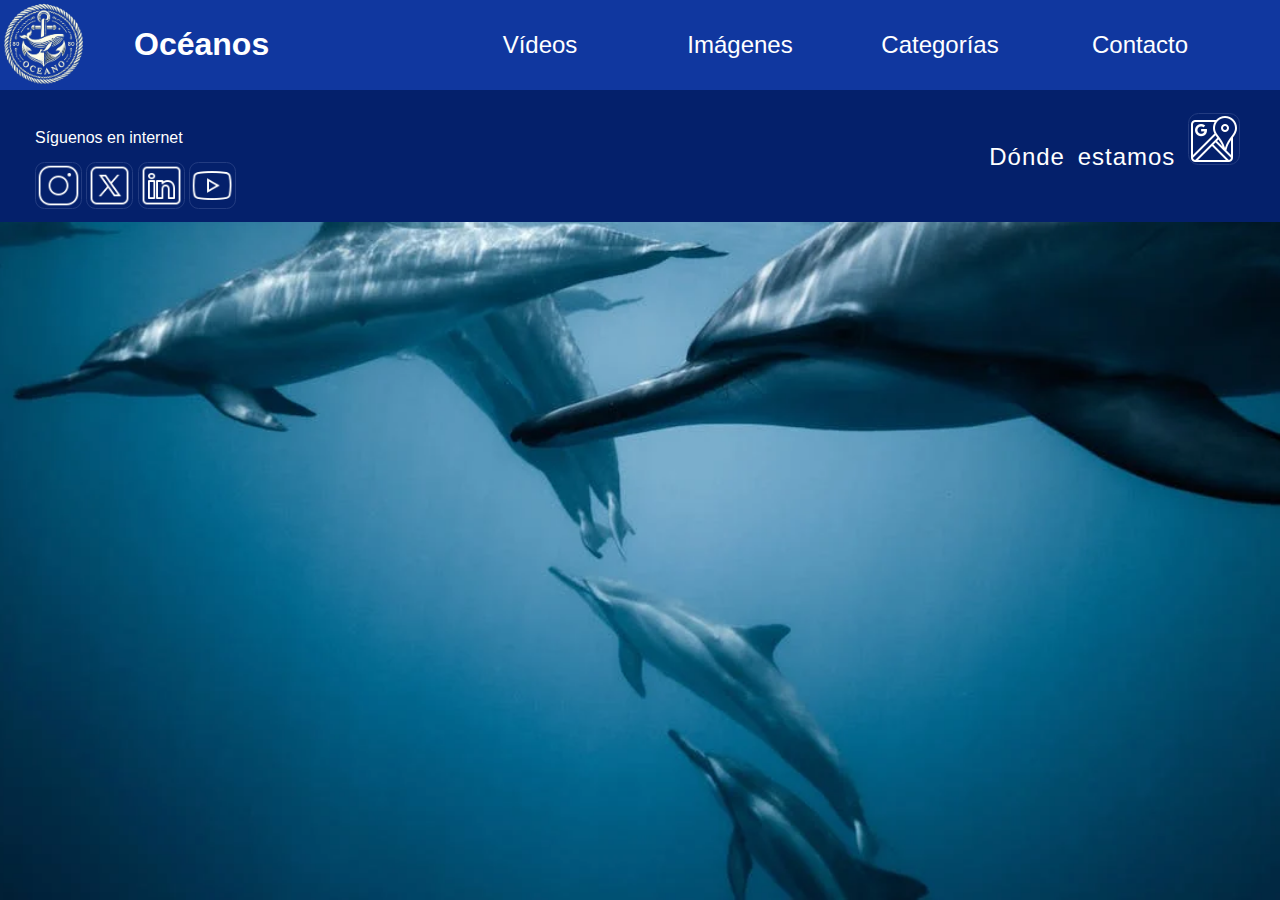
==== como-cuidarlo.html @ 7b09cd6e "Creadas páginas y modificados los enlaces" ====
<!DOCTYPE html>
<html lang="es">

<head>
    <meta charset="UTF-8">
    <meta name="viewport" content="width=device-width, initial-scale=1.0">
    <title>Ocean site</title>
    <!-- <link rel="stylesheet" href="https://cdnjs.cloudflare.com/ajax/libs/animate.css/4.1.1/animate.min.css">
    <script src="https://cdnjs.cloudflare.com/ajax/libs/wow/1.1.2/wow.min.js"></script> -->
    <link rel="stylesheet" href="css/style.css">
</head>

<body>
    <div class="contenedor-principal">
        <div class="div-izquierdo"><a href="index.html"><img src="img/logo-50.png" width="87px" alt=""></a></div>
        <div class="div-centro">
            <a href="index.html">
                <h1>Océanos</h1>
            </a>
        </div>
        <div class="div-derecho">
            <ul class="navegador-ul">
                <li><a href="videos.html">Vídeos</a> </li>
                <li><a href="imagenes.html">Imágenes</a> </li>
                <li><a href="#">Categorías</a>
                    <ul>
                        <li><a class="nav" href="nuestros_animales.html">Habitantes</a></li>
                        <li><a class="nav" href="#">Cómo cuidarlos</a></li>
                        <li><a class="nav" href="curiosidades.html">Curiosidades</a></li>
                        <li><a class="nav" href="conoce-los-oceanos.html">Conocelos</a></li>
                    </ul>
                <li><a href="contacto.html">Contacto</a> </li>
                </li>
            </ul>
        </div>
    </div>

    <footer>
        <section class="ubica">
            <a href="contacto.html">Dónde estamos <img class="logo-social" src="img/google-maps-old-50.png" alt="mapa"></a>
        </section>
        <p class="sig">Síguenos en internet</p>

        <img class="logo-social" src="img/instagram-50.png" alt="RaphaelInstagram1" height="45">
        <img class="logo-social" src="img/twitterx-50.png" alt="RiTwitterXFill" height="45">
        <img class="logo-social" src="img/linkedin-logo-50.png" alt="PhLinkedinLogoFill" height="45">
        <img class="logo-social" src="img/youtube-50.png" alt="MdiYoutube" height="45">

    </footer>

</body>

</html>
---- css/style.css ----
/* body{
    margin: 0px;
    padding: 0px;
    font-family: 'Lucida Sans', 'Lucida Sans Regular', 'Lucida Grande', 'Lucida Sans Unicode', Geneva, Verdana, sans-serif;
    background-color: blue;
} */
body {
    margin: 0;
    padding: 0;
    font-family: 'Lucida Sans', 'Lucida Sans Regular', 'Lucida Grande', 'Lucida Sans Unicode', Geneva, Verdana, sans-serif;
    background-image: url("../img/galeriaImagen14.webp"); /* Ruta a tu imagen de fondo */
    background-size: cover; /* Asegura que la imagen cubra todo el contenedor */
    background-attachment: fixed; /* Hace que la imagen de fondo sea fija */
    background-position: center; /* Centra la imagen de fondo */
    background-repeat: no-repeat; /* Evita que la imagen se repita */
}

header{
    position: sticky;
    top: 0;
    z-index: 1000;
}
.cabecera{
    background-color: #10379F;
    width: 100%;
    height: 100%;
    color:white;
    padding-top: 10px;
}
.titulo{
    display: inline-block;
    font-size: 4em;
    margin-left: 50px;
}
.portada{
    /* display: flow-root; */
    color: white;
    text-align: center;
    /* position:absolute ; */
    font-weight: 50;
    font-family:arial;
    font-style:normal;
    letter-spacing: 3px;
    word-spacing: 5px;
    font-size: 64px;
    margin-top: 0px;
    padding-top: 80px;
    /* left:10%;
    right: 10%; */
    color: white; /* Color de texto blanco */
    font-size: 6em; /* Tamaño del texto */
    background-color: rgba(0, 0, 0, 0.5); /* Fondo negro semi-transparente */
    height: 100%;
    text-shadow: 
   /* -1px -1px 0 #000, /* Sombra negra hacia arriba y a la izquierda */
     1px -1px 0 #000, /* Sombra negra hacia arriba y a la derecha */
    -1px  1px 0 #000, /* Sombra negra hacia abajo y a la izquierda */
     1px  1px 0 #000; /* Sombra negra hacia abajo y a la derecha */
}
.imagen {
    width: 100%;
    height: 600px;
    margin-top: 0px;
   /* background-image: url("../img/imagen1Oceano2\ 1.png");*/
    background-size: cover; /* Escalar la imagen para que cubra todo el div */
    background-repeat: no-repeat; /* Evitar que la imagen se repita */
    background-position: center; /* Centrar la imagen en el div */
}
.imagen-cabecera{
    margin-top: 0px;
}
.imagen-cabecera h1{
    margin-top: 0px;
}

img.cabecera{
    width: 74px;
    height: 74px;
    float: left;
    padding-left:10px;
    padding-top: 2px;

}
.imagen {
    position: relative;
    width: 100%;
    height: 600px; /* o el alto que prefieras */
    overflow: hidden;
}

#videoBackground {
    position: absolute;
    right: 0;
    bottom: 0;
    min-width: 100%;
    min-height: 100%;
    width: auto;
    height: auto;
    z-index: -1;
}

.imagen h1 {
    position: relative;
    z-index: 1;
    padding-top: 200px;
    /* Estilos adicionales para tu h1 van aquí */
}
h3{
    margin-top: 0px;
    font-weight: 50;
    font-family:arial;
    font-style:normal;
    font-size: 24px;
}

.nav{
    /* float: right; */
    color: white;
    font-family:arial;
    text-decoration: none;
    padding-top:0px;
    margin-right: 40px;
    font-size: 22px;
    padding-left:15px;
    padding-right: 15px;
    letter-spacing: 1px;
}
a:hover{
    padding-top: 0px;
    padding-bottom: 2px;
    background-color: #92AFFE;
    height: 100%;
}
body{
    background-color: #F0F0F0;

}
section{
    text-align: center;
}
.columnas{
    width: 100%;
    margin-top: 30px;
    column-width: 301px;
    column-count: 4;
    column-gap: 15px;
    list-style: none;
    margin-left: auto;
    margin-right: auto;
    background-color: #10379F;
    margin-top: 0px;
    height: 600px;
    background: linear-gradient(#0c47ff, #10379f);
}

.tarjeta a{
    text-decoration: none;
    color: white;
    background-color: transparent;
}
.tarjeta a:hover{
    filter: blur(0.5px);
}

.tarjeta{
    display: inline-block;
    margin-top: 100px;
    overflow: hidden;
    color: aliceblue;
}
.tarjeta img{
    transition: 1s;
    width: 400px;
    height: 400px;
    box-shadow: 10px 10px 20px rgba(0, 0, 0, 0.5); /* X-offset, Y-offset, blur-radius, color */
}

.tarjeta img:hover{
    transition: 1s;
    transform: scale(1.1);
    overflow: hidden;
    opacity: 0.5;
    cursor: pointer;

}

h3{
    margin-top: 30px;
}


.navegador {
    margin-top: 80px;
    width: 800px;
    font-family:Arial, Helvetica, sans-serif;
    font-size: 16px;
    position: relative;
    top: -49px;
    margin-bottom: 0px;
    display: inline-block;

}
ul {
    list-style: none;
    padding: 0;
    margin: 0;
    z-index: 1000;
    font-size: 1.5em;
}
.navegador-ul li a {
    position: relative;
    background-color: #10379F;
    color: white;
    text-decoration: none;
    padding: 10px 15px;
    display: table-cell;
    width: 170px;
    vertical-align: middle;
}
.navegador-ul li a:hover{
    background-color: darkblue;

}
.navegador-ul > li {
    float: left;
    width: 200px;
    text-align: center;
}
/* Clearfix para limpiar después de los elementos flotantes */
.navegador-ul:after {
    content: "";
    display: table;
    clear: both;
}
.navegador-ul li ul{
    display: none;
    position: absolute;
    min-width: 140px;
}
.navegador-ul li:hover > ul{
    display: block;
}
.cabecera  a{
    text-decoration: none;
    color: white;
    background-color: transparent;
}

.contenedor-principal {
    position: sticky;
    top: 0;
    width: 100%;
    height: 90px;
    background-color: #10379F;
    color: #FFF;
    z-index: 1000;

}
.contenedor-principal a{
    text-decoration: none;
    color: #FFF;
    background-color: transparent;

}
.div-izquierdo {
    position: absolute; /* Añadido para posicionar el div exactamente donde quieras */
    top: 50%; /* Centra el div verticalmente */
    transform: translateY(-50%); /* Centra el div verticalmente */
    width: 84px;
}

.div-centro {
    position: absolute; /* Añadido para posicionar el div exactamente donde quieras */
    top: 50%; /* Centra el div verticalmente */
    left: 84px; /* Posiciona el div a la derecha del logo */
    transform: translateY(-50%); /* Centra el div verticalmente */
    width: 550px;
    text-align: left;
    padding-left: 50px;
}

.div-derecho {
    position: absolute; /* Añadido para posicionar el div exactamente donde quieras */
    top: 50%; /* Centra el div verticalmente */
    right: 40px; /* Posiciona el div 40px desde la derecha */
    transform: translateY(-50%); /* Centra el div verticalmente */
    text-align: right;
}

ul {
    list-style-type: none; /* Quita la decoración de todas las listas */
}
.navegador-ul li a {
    position: relative;
    background-color: #10379F;
    color: white;
    text-decoration: none;
    padding: 10px 15px;
    display: table-cell;
    width: 170px;
    vertical-align: middle;
}

.navegador-ul li a:hover {
    background-color: darkblue;
    text-decoration: none;
}

.navegador-ul>li {
    float: left;
    width: 200px;
    text-align: center;
}



.navegador-ul li ul {
    display: none;
    position: absolute;
    min-width: 140px;
    text-align: left;
}

.navegador-ul li:hover>ul {
    display: block;
}

.cabecera a {
    text-decoration: none;
    color: white;
    background-color: transparent;
}

/* PIE DE PÁGINA */
footer{
    padding-top: 1px;
    background-color: #04206b;
    height: 131px;
    padding-left:35px;
    color:white;
    margin-left: auto;
    margin-right: auto;
}
.ubica{
    float: inline-end;
    padding-right: 40px;
    padding-top: 22px;
    font-family:arial;
    font-style:normal;
    letter-spacing: 1px;
    word-spacing: 5px;
    font-size: 24px;
}
.ubica a{
    text-decoration: none;
    color: #FFF;
    background-color: transparent;
}

.sig{
    padding-top: 22px;
    margin-bottom: 15px;
}
.logo-social{
    background-color: #04206b; /* Gris */
    border-radius: 20%;
    border: 1px solid #233c81;
    transition: 0.9s;
    cursor: pointer;
}

.logo-social:hover {
        filter: grayscale(100%);
        background-color: #000; /* Gris */
        border-radius: 10px;
    }


/* GALERÍA DE IMÁGENES */
.contenedor-externo{
    text-align: center;
}
.contenedor-imagenes{
   display: inline-block;
   overflow: hidden;   
}
.columna-imagenes{
    width: 400px; /* Esto divide el ancho del contenedor en tres */
    float: left; /* Esto hace que las columnas se alineen horizontalmente */
    box-sizing: border-box; /* Esto asegura que el padding y el borde estén incluidos en el ancho */
    margin: 5px;
}
.columna-imagenes img{
    width: 100%; /* Esto hace que las imágenes se ajusten al ancho de la columna */
    display: block; /* Esto evita que las imágenes tengan un margen blanco debajo */
}
.titulo-imagenes{
    margin: 0;
    text-align: center;
}
.titulo-imagenes h2{
    margin: 0;
    padding:25px 0px;
    height: 60px;
    font-size: 3em;
    color: #233c81;
    background-color: #233c8134;/*Fondo con transparencia*/
}   
/* Este efecto se puede quitar si no convence */
.titulo-imagenes h2::before, .titulo-imagenes h2::after {
    content: '';
    display: block;
    width: 100%;
    height: 2px;
    background-color: black;
}
.titulo-imagenes h2:hover::after, .titulo-imagenes h2:hover::before {
    content: '';
    display: block;
    width: 100%;
    height: 2px;
    background-color: #FFF;
    filter: blur(2px); /* Añade desenfoque al pasar el cursor */
}
/* Nuestros animales */
.body-animales {
    min-height: 100%; /* Cambia height por min-height */
    width: 100%;
    margin: 0;
    padding: 0;
    background-image: url("../img/galeriaImagen07.webp"); /* Ruta a tu imagen de fondo */
    background-size: 100% 100%; /* Cambia cover por 100% 100% */
    background-attachment: fixed; /* Hace que la imagen de fondo sea fija */
    background-position: center; /* Centra la imagen de fondo */
    background-repeat: repeat-y; /* Añade esta línea */
}
.contenedor-central {
    overflow: auto; /* Añade esta línea */
    width: 100%;
}
.central-imagen, .central-texto{
    /* display: inline-block; */
    float: left;    
    vertical-align: top;
    width: 50%;
    box-sizing: border-box;
}
.central-imagen img{
    width: 100%;
    height: 100%;
    object-fit: cover;
}
.central-texto{
    padding: 140px 20px;
    font-size: 2em;
    color: #bbbec4;
    vertical-align: middle;
}
.contenedor-central::after {
    content: "";
    display: table;
    clear: both;
}
.pie{
    background-color: #ffffff5e;
    padding: 20px;
    font-size: 1.5em;
    color: #bbbec4;
    text-align: center;
}
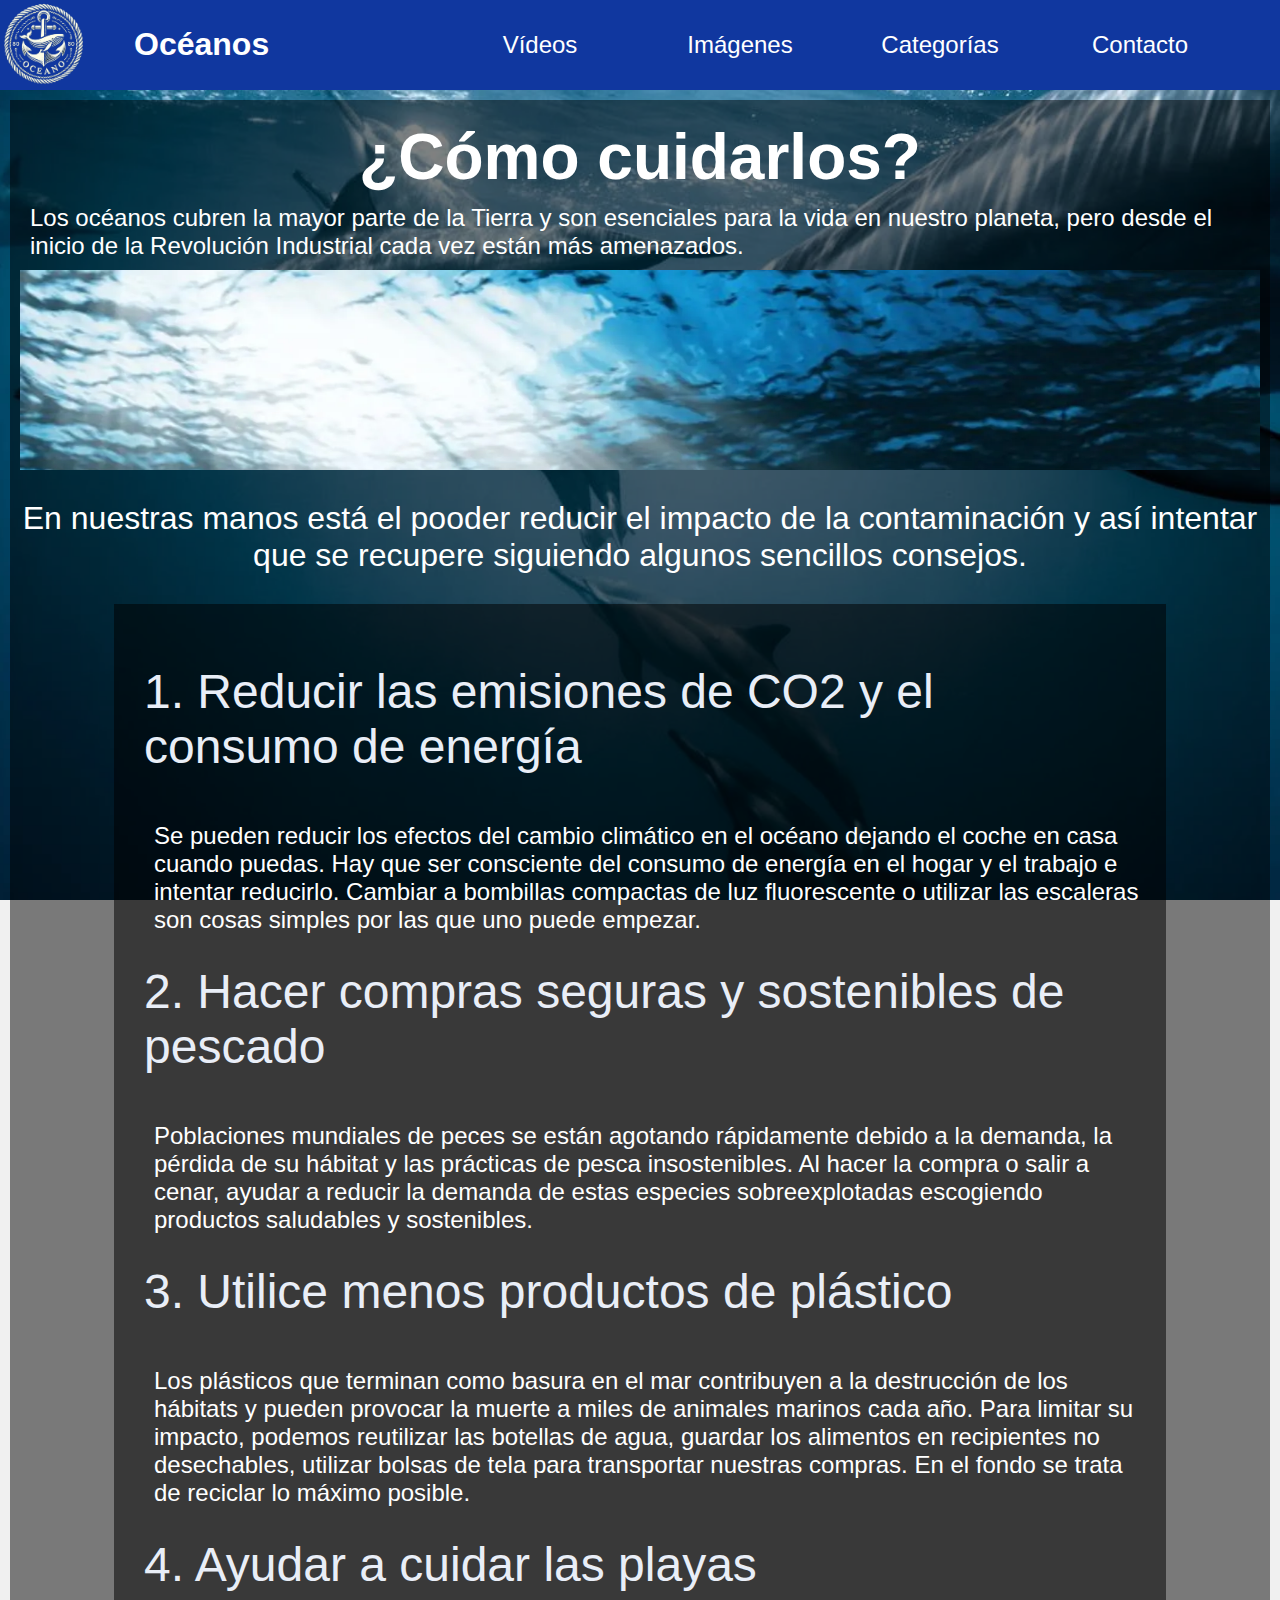
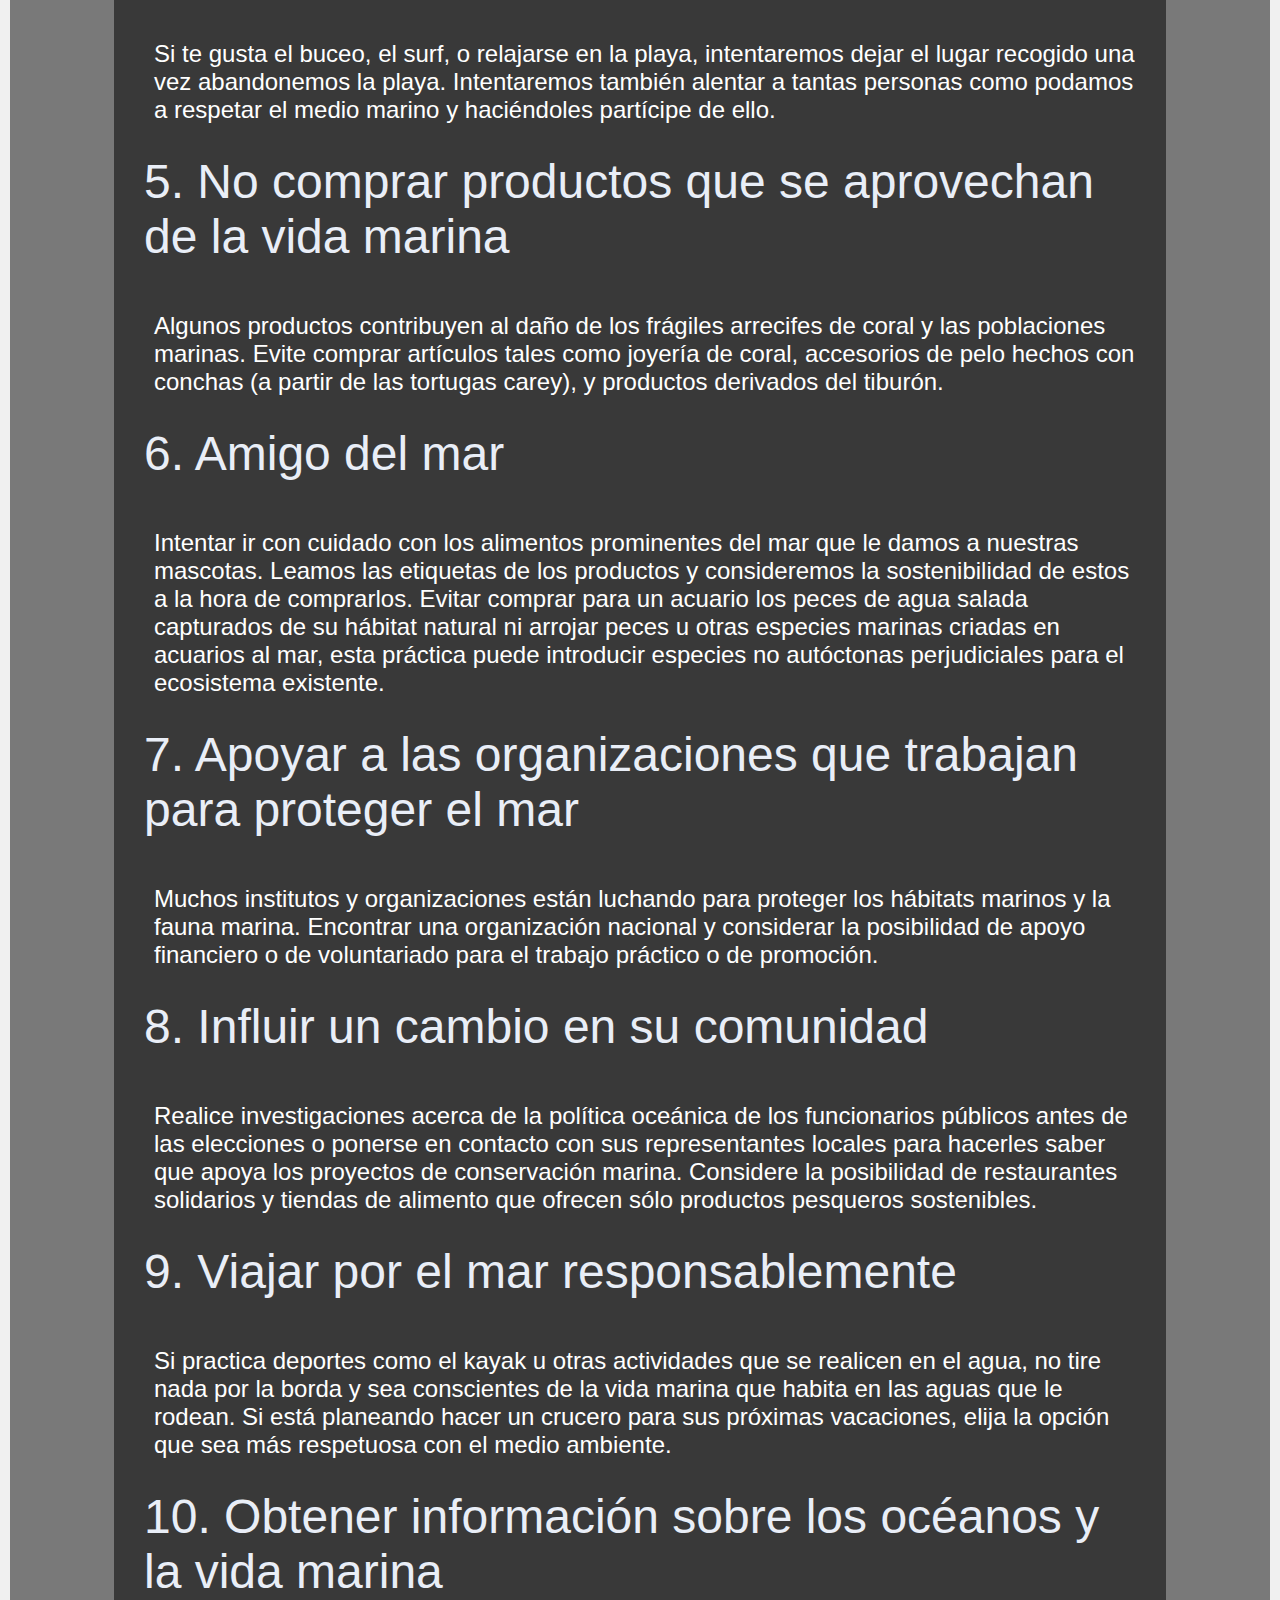
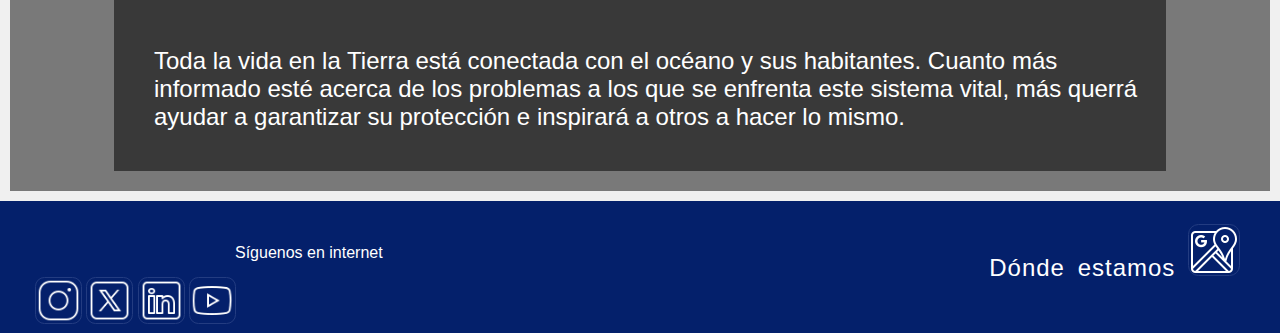
==== commit 97e28437: "Página como-cuidarlo sus estilos e imágenes" ====
--- a/como-cuidarlo.html
+++ b/como-cuidarlo.html
@@ -34,10 +34,77 @@
             </ul>
         </div>
     </div>
+    <div class="caja-cuidarlos">
+        <div class="caja-cuidarlos-tiulo">
+            <h2>¿Cómo cuidarlos?</h2>
+            <p>Los océanos cubren la mayor parte de la Tierra y son esenciales para la vida en nuestro planeta, pero
+                desde el inicio de la Revolución Industrial cada vez están más amenazados.</p>
+        </div>
+        <img src="img/02cuidarlos.png" alt="">
+        <div class="caja-cuidarlos-subtiulo">
+        <p>En nuestras manos está el pooder reducir el impacto de la contaminación y así intentar que se recupere siguiendo algunos sencillos consejos.</p>
+        </div> 
+        <div class="caja-cuidarlos-articulo">
+        <h3>1. Reducir las emisiones de CO2 y el consumo de energía</h3>
+        <p>Se pueden reducir los efectos del cambio climático en el océano dejando el coche en casa cuando puedas. Hay
+            que ser consciente del consumo de energía en el hogar y el trabajo e intentar reducirlo. Cambiar a bombillas
+            compactas de luz fluorescente o utilizar las escaleras son cosas simples por las que uno puede empezar.</p>
+
+        <h3>2. Hacer compras seguras y sostenibles de pescado</h3>
+        <p>Poblaciones mundiales de peces se están agotando rápidamente debido a la demanda, la pérdida de su hábitat y
+            las prácticas de pesca insostenibles. Al hacer la compra o salir a cenar, ayudar a reducir la demanda de
+            estas especies sobreexplotadas escogiendo productos saludables y sostenibles.</p>
+
+        <h3>3. Utilice menos productos de plástico</h3>
+        <p>Los plásticos que terminan como basura en el mar contribuyen a la destrucción de los hábitats y pueden
+            provocar la muerte a miles de animales marinos cada año. Para limitar su impacto, podemos reutilizar las
+            botellas de agua, guardar los alimentos en recipientes no desechables, utilizar bolsas de tela para
+            transportar nuestras compras. En el fondo se trata de reciclar lo máximo posible.</p>
+        <h3>4. Ayudar a cuidar las playas</h3>
+        <p>Si te gusta el buceo, el surf, o relajarse en la playa, intentaremos dejar el lugar recogido una vez
+            abandonemos la playa. Intentaremos también alentar a tantas personas como podamos a respetar el medio marino
+            y haciéndoles partícipe de ello.</p>
+
+        <h3>5. No comprar productos que se aprovechan de la vida marina</h3>
+        <p>Algunos productos contribuyen al daño de los frágiles arrecifes de coral y las poblaciones marinas. Evite
+            comprar artículos tales como joyería de coral, accesorios de pelo hechos con conchas (a partir de las
+            tortugas carey), y productos derivados del tiburón.</p>
+
+        <h3>6. Amigo del mar</h3>
+        <p>Intentar ir con cuidado con los alimentos prominentes del mar que le damos a nuestras mascotas. Leamos las
+            etiquetas de los productos y consideremos la sostenibilidad de estos a la hora de comprarlos. Evitar comprar
+            para un acuario los peces de agua salada capturados de su hábitat natural ni arrojar peces u otras especies
+            marinas criadas en acuarios al mar, esta práctica puede introducir especies no autóctonas perjudiciales para
+            el ecosistema existente.</p>
+
+        <h3>7. Apoyar a las organizaciones que trabajan para proteger el mar</h3>
+        <p>Muchos institutos y organizaciones están luchando para proteger los hábitats marinos y la fauna marina.
+            Encontrar una organización nacional y considerar la posibilidad de apoyo financiero o de voluntariado para
+            el trabajo práctico o de promoción.</p>
+
+        <h3>8. Influir un cambio en su comunidad</h3>
+        <p>Realice investigaciones acerca de la política oceánica de los funcionarios públicos antes de las elecciones o
+            ponerse en contacto con sus representantes locales para hacerles saber que apoya los proyectos de
+            conservación marina. Considere la posibilidad de restaurantes solidarios y tiendas de alimento que ofrecen
+            sólo productos pesqueros sostenibles.</p>
+
+        <h3>9. Viajar por el mar responsablemente</h3>
+        <p>Si practica deportes como el kayak u otras actividades que se realicen en el agua, no tire nada por la borda
+            y sea conscientes de la vida marina que habita en las aguas que le rodean. Si está planeando hacer un
+            crucero para sus próximas vacaciones, elija la opción que sea más respetuosa con el medio ambiente.</p>
+
+        <h3>10. Obtener información sobre los océanos y la vida marina</h3>
+        <p>Toda la vida en la Tierra está conectada con el océano y sus habitantes. Cuanto más informado esté acerca de
+            los problemas a los que se enfrenta este sistema vital, más querrá ayudar a garantizar su protección e
+            inspirará a otros a hacer lo mismo.</p>
+        </div>
+
+    </div>
 
     <footer>
         <section class="ubica">
-            <a href="contacto.html">Dónde estamos <img class="logo-social" src="img/google-maps-old-50.png" alt="mapa"></a>
+            <a href="contacto.html">Dónde estamos <img class="logo-social" src="img/google-maps-old-50.png"
+                    alt="mapa"></a>
         </section>
         <p class="sig">Síguenos en internet</p>
 
--- a/css/style.css
+++ b/css/style.css
@@ -361,6 +361,21 @@
     padding-top: 22px;
     margin-bottom: 15px;
 }
+.redes-sociales-pie{
+    padding-top: 22px;
+    padding-left: 40px;
+    width: 30%;
+}
+.redes-sociales-pie p{
+    margin-left: 0px;
+    padding-bottom: 10px;
+    font-family:arial;
+    font-style:normal;
+    letter-spacing: 1px;
+    word-spacing: 5px;
+    font-size: 24px;
+    text-align: left;
+}
 .logo-social{
     background-color: #04206b; /* Gris */
     border-radius: 20%;
@@ -400,6 +415,7 @@
 }
 .titulo-imagenes h2{
     margin: 0;
+    width: 100%;
     padding:25px 0px;
     height: 60px;
     font-size: 3em;
@@ -410,7 +426,7 @@
 .titulo-imagenes h2::before, .titulo-imagenes h2::after {
     content: '';
     display: block;
-    width: 100%;
+    /* width: 100%; */
     height: 2px;
     background-color: black;
 }
@@ -456,15 +472,187 @@
     color: #bbbec4;
     vertical-align: middle;
 }
-.contenedor-central::after {
-    content: "";
-    display: table;
-    clear: both;
-}
+
 .pie{
     background-color: #ffffff5e;
     padding: 20px;
     font-size: 1.5em;
     color: #bbbec4;
     text-align: center;
+}
+
+/* Página videos */
+.contenedor-videos{
+    width: 100%;
+    height: 100%;
+    text-align: center;
+}
+.caja-video{
+    padding-top: 20px;
+    display: inline-block;
+    width: 30%;
+    background: #ffffff1e;
+    margin: 10px;
+}
+iframe{
+    width: 90%;
+    height: 300px;
+}
+.caja-video img{
+    width: 200px;
+    height: 300px;
+}
+.caja-video p, .caja-video h2{
+    margin-left: 10px;
+    text-align: left;
+    color:#FFF;
+}
+/*Página de contacto*/
+
+.formulario, .mapa{
+    display: inline-block;
+    width: 45%;
+    vertical-align: middle;
+    height: 100%;
+    color: #f0f8ff;
+}
+.formulario{
+    padding-left: 60px;
+}
+/* .formulario form{
+    background-color: rgba(192, 192, 192, 0.247);
+    width: 80%;
+    margin: 50px;
+    padding: 20px;
+} */
+
+.foto img, p, h2{
+    margin: 20px 0px 0px 200px;
+    width: 400px;
+}
+.foto a{
+    text-decoration: none;
+    background-color: transparent;
+
+}
+.foto span{
+    margin:10px;
+}
+
+form {
+    background-color: rgba(0, 0, 0, 0.2);
+    padding: 20px;
+    box-shadow: 0 0 10px rgba(0, 0, 0);
+}
+
+label {
+    display: block;
+    margin-bottom: 5px;
+}
+
+input[type="text"],
+input[type="email"],
+input[type="tel"],
+select,
+input[type="submit"] {
+    width: 100%;
+    padding: 10px;
+    margin-bottom: 20px;
+    border: 1px solid #ddd;
+    border-radius: 4px;
+    box-sizing: border-box; /* Asegúrate de que padding no afecte el ancho total */
+}
+
+
+input[type="range"] {
+    appearance: none;
+    width: 25px;
+    height: 25px;
+    border-radius: 50%;
+    background: #4CAF50;
+    cursor: pointer;
+}
+
+input[type="range"] {
+    width: 25px;
+    height: 25px;
+    border: 0;
+    border-radius: 50%;
+    background: #4CAF50;
+    cursor: pointer;
+}
+
+input[type="radio"],
+input[type="checkbox"] {
+    margin-right: 10px;
+}
+
+input[type="submit"] {
+    background-color: #2905f8;
+    color: white;
+    border: none;
+    cursor: pointer;
+}
+
+input[type="submit"]:hover {
+    background-color: #1100ff;
+}
+
+/* Estilos para la sección de cuotas */
+#cuota_12, #cuota_20, #cuota_40, #cuota_otra {
+    display: inline-block;
+    margin-right: 10px;
+}
+
+/* Página cómo cuidarlos */
+.caja-cuidarlos{
+    margin: 10px;
+    padding: 10px;
+    /* background-color: #ffffff1e; */
+    vertical-align: top;
+    height: auto;
+    background-color: #0000007e;
+}
+
+.caja-cuidarlos-tiulo h2{
+    margin: 10px auto;
+    padding: 0px;
+    color: #FFF;
+    text-align: center;
+    width: 100%;
+    font-size: 4em;
+}
+
+.caja-cuidarlos p{
+    margin: 10px;
+    padding: 0px;
+    color: #FFF;
+    text-align: left;
+    width: 100%;
+    font-size: 1.5em;
+}
+.caja-cuidarlos img{
+    display: block;
+    margin: auto;
+    opacity: 1;
+    width: 100%;
+    height: 200px;
+}
+.caja-cuidarlos-subtiulo p{
+    text-align: center;
+    margin: 30px auto;
+    font-size: 2.0em;
+}
+.caja-cuidarlos-articulo{
+    padding: 30px;
+    margin: 10px auto;
+    color: #FFF;
+    text-align: left;
+    background-color: #00000086;
+    width: 80%;
+
+}
+.caja-cuidarlos-articulo h3{
+    font-size: 3em;
+    color:#e9eef7
 }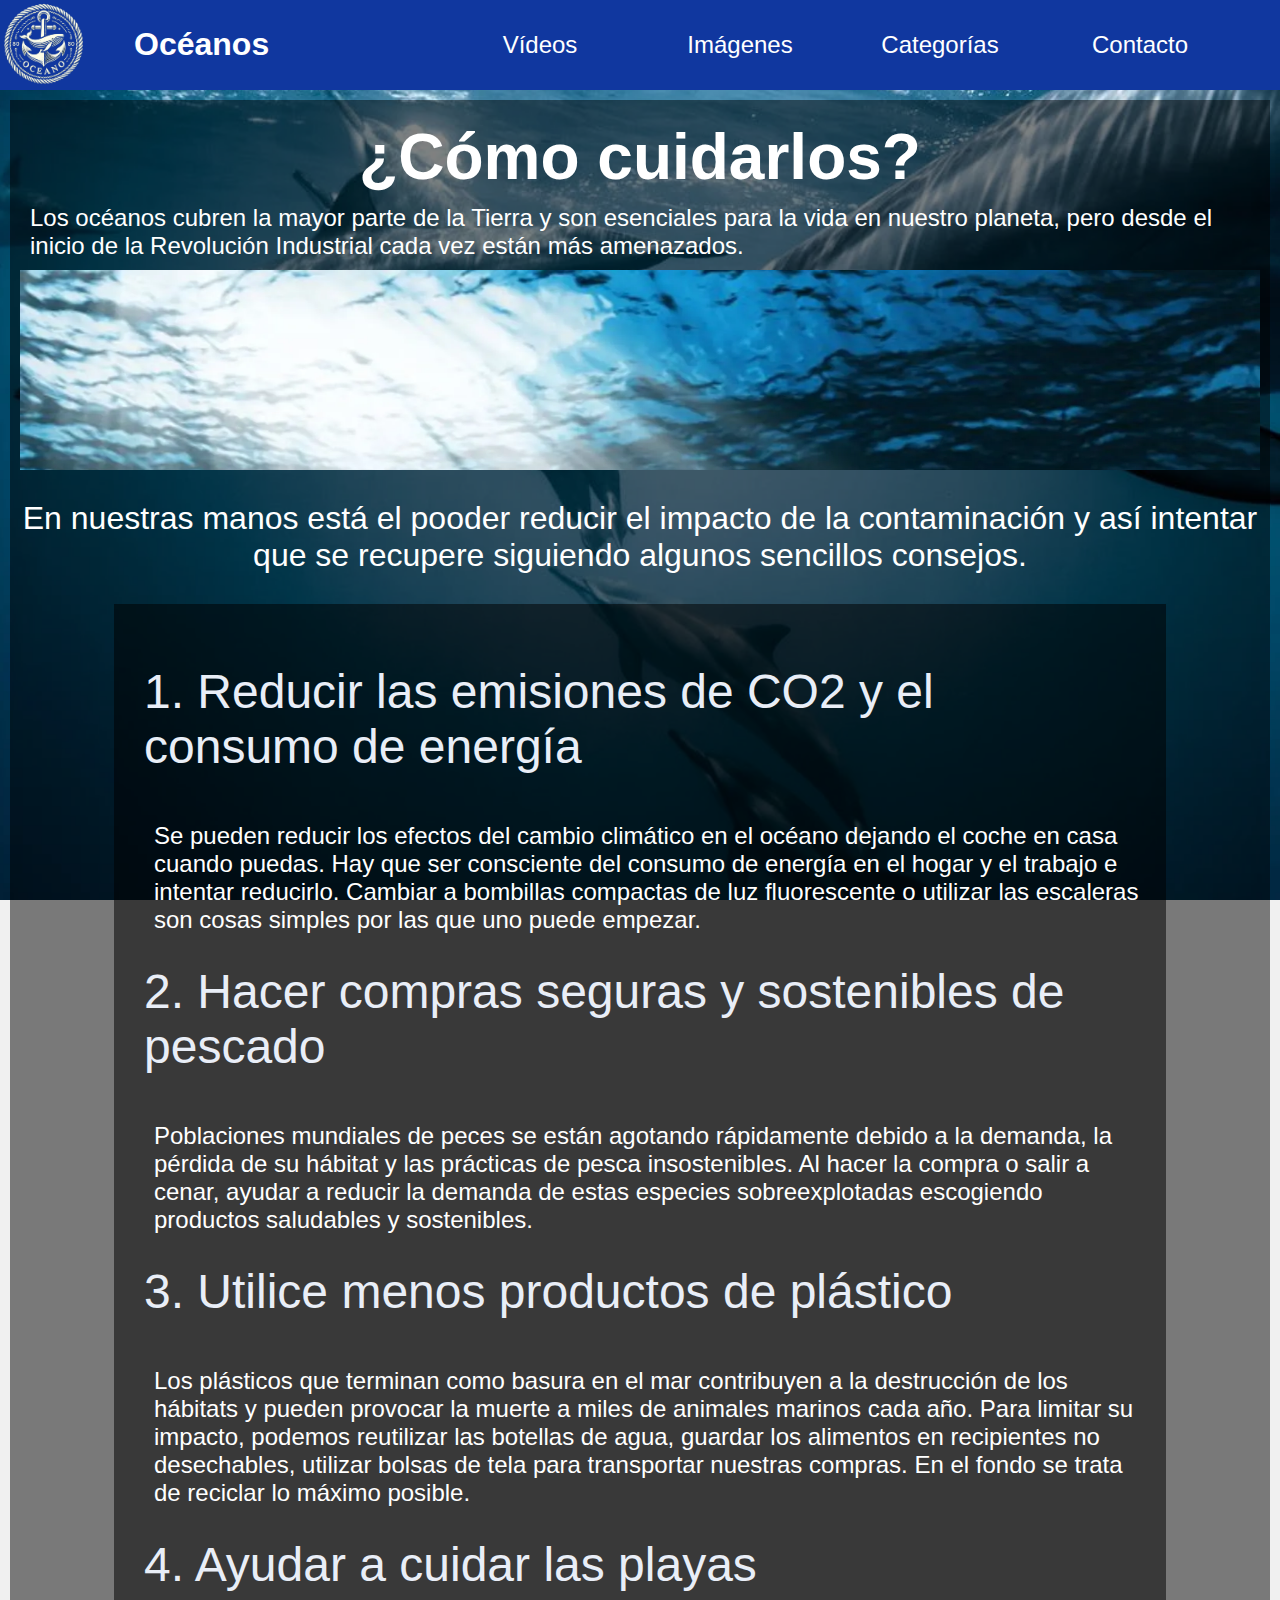
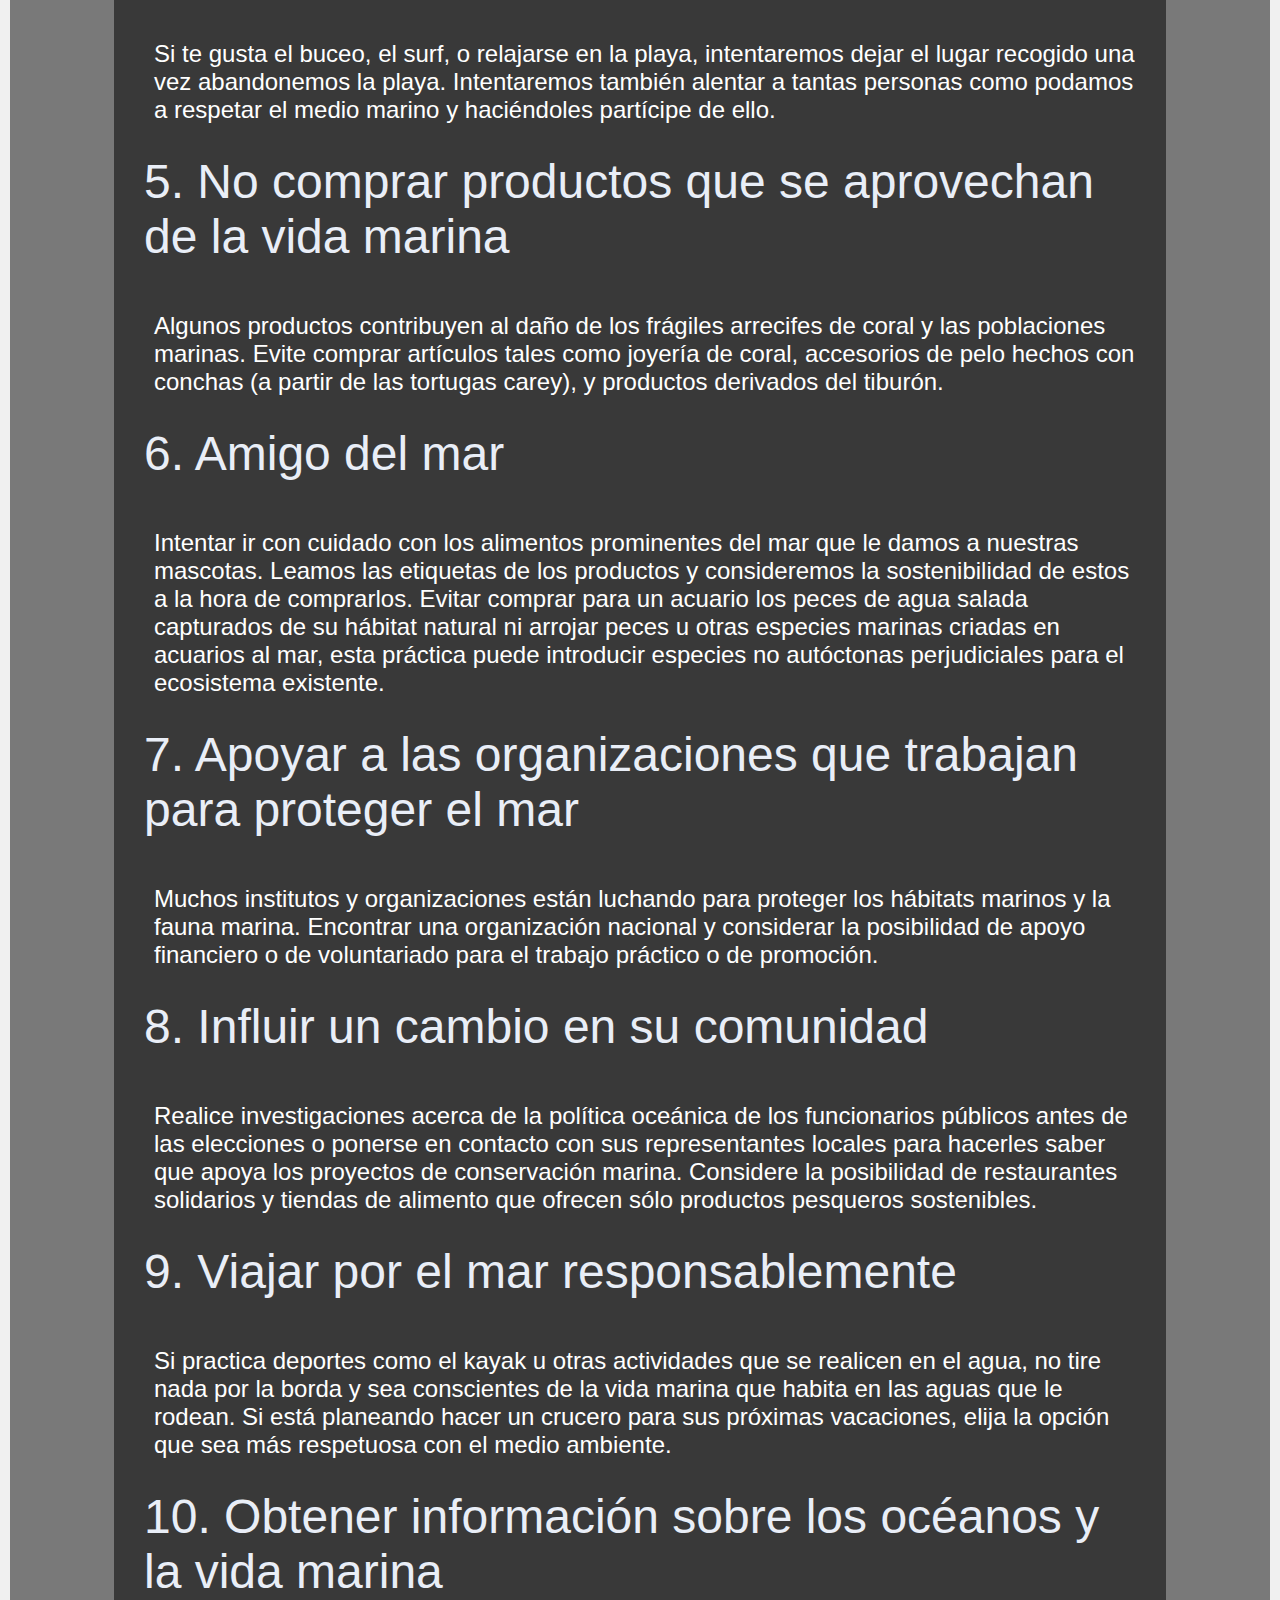
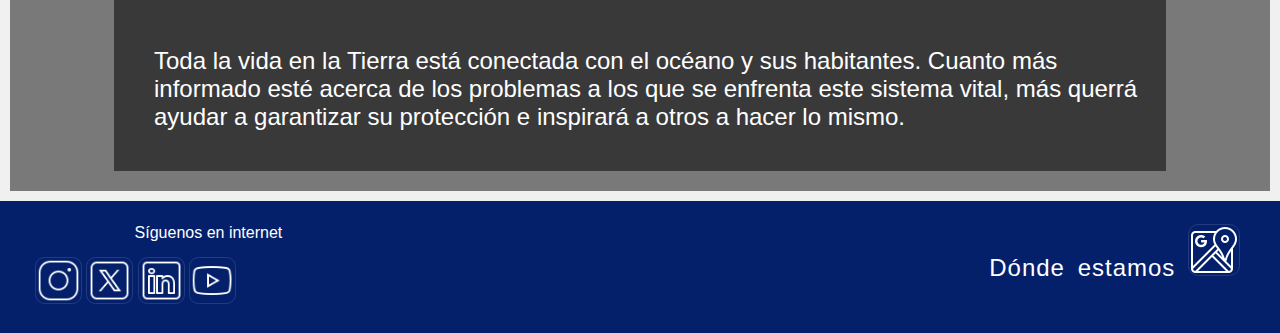
==== commit cc96d9bb: "Añadido icono en las páginas" ====
--- a/como-cuidarlo.html
+++ b/como-cuidarlo.html
@@ -8,6 +8,7 @@
     <!-- <link rel="stylesheet" href="https://cdnjs.cloudflare.com/ajax/libs/animate.css/4.1.1/animate.min.css">
     <script src="https://cdnjs.cloudflare.com/ajax/libs/wow/1.1.2/wow.min.js"></script> -->
     <link rel="stylesheet" href="css/style.css">
+    <link rel="icon" type="image/x-icon" href="img/Oceano.ico">
 </head>
 
 <body>
--- a/css/style.css
+++ b/css/style.css
@@ -519,16 +519,13 @@
 .formulario{
     padding-left: 60px;
 }
-/* .formulario form{
-    background-color: rgba(192, 192, 192, 0.247);
-    width: 80%;
-    margin: 50px;
-    padding: 20px;
-} */
-
+.foto{
+
+    margin: 0px auto;
+}
 .foto img, p, h2{
-    margin: 20px 0px 0px 200px;
-    width: 400px;
+    width: 100%;
+    margin: auto 8%; 
 }
 .foto a{
     text-decoration: none;
@@ -573,15 +570,6 @@
     cursor: pointer;
 }
 
-input[type="range"] {
-    width: 25px;
-    height: 25px;
-    border: 0;
-    border-radius: 50%;
-    background: #4CAF50;
-    cursor: pointer;
-}
-
 input[type="radio"],
 input[type="checkbox"] {
     margin-right: 10px;
@@ -599,10 +587,11 @@
 }
 
 /* Estilos para la sección de cuotas */
-#cuota_12, #cuota_20, #cuota_40, #cuota_otra {
+/* #cuota_12, #cuota_20, #cuota_40, #cuota_otra {
     display: inline-block;
     margin-right: 10px;
-}
+} */
+/* Fin página contacto */
 
 /* Página cómo cuidarlos */
 .caja-cuidarlos{
@@ -655,4 +644,52 @@
 .caja-cuidarlos-articulo h3{
     font-size: 3em;
     color:#e9eef7
+}
+/* Página Curiosidades */
+.curiosidades-cuerpo{
+    margin: 10px;
+    padding-bottom: 10px;
+    vertical-align: top;
+    height: auto;
+    background-color: #0000007e;
+    text-align: center;
+}
+.curiosidades-cuerpo h2{
+    margin: 0px auto;
+    width: auto;
+    color: #FFF;
+    font-size: 3em;
+    transition: 0.6s;
+}
+.curiosidades-cuerpo h2:hover{
+    color: #168f7141;
+    background-color: #ffffff1e;
+    transition: 0.6s;
+}
+.curiosidades-cuerpo img{
+    width: 800px;
+    text-align: center;
+    
+}
+.curiosidades-cuerpo .texto{
+    margin: 10px auto;
+    padding: 20px;
+    color: #FFF;
+    text-align: left;
+    width: 100%;
+    font-size: 1.5em;
+    background-color: #00000086;
+    width: 80%;
+}
+.curiosidades-cuerpo table{
+    margin: 10px auto;
+    padding: 20px;
+    color: #FFF;
+    text-align: left;
+    width: 100%;
+    background-color: #00000086;
+    width: 80%;
+}
+.curiosidades-cuerpo table tr, th, td{
+    padding: 15px;
 }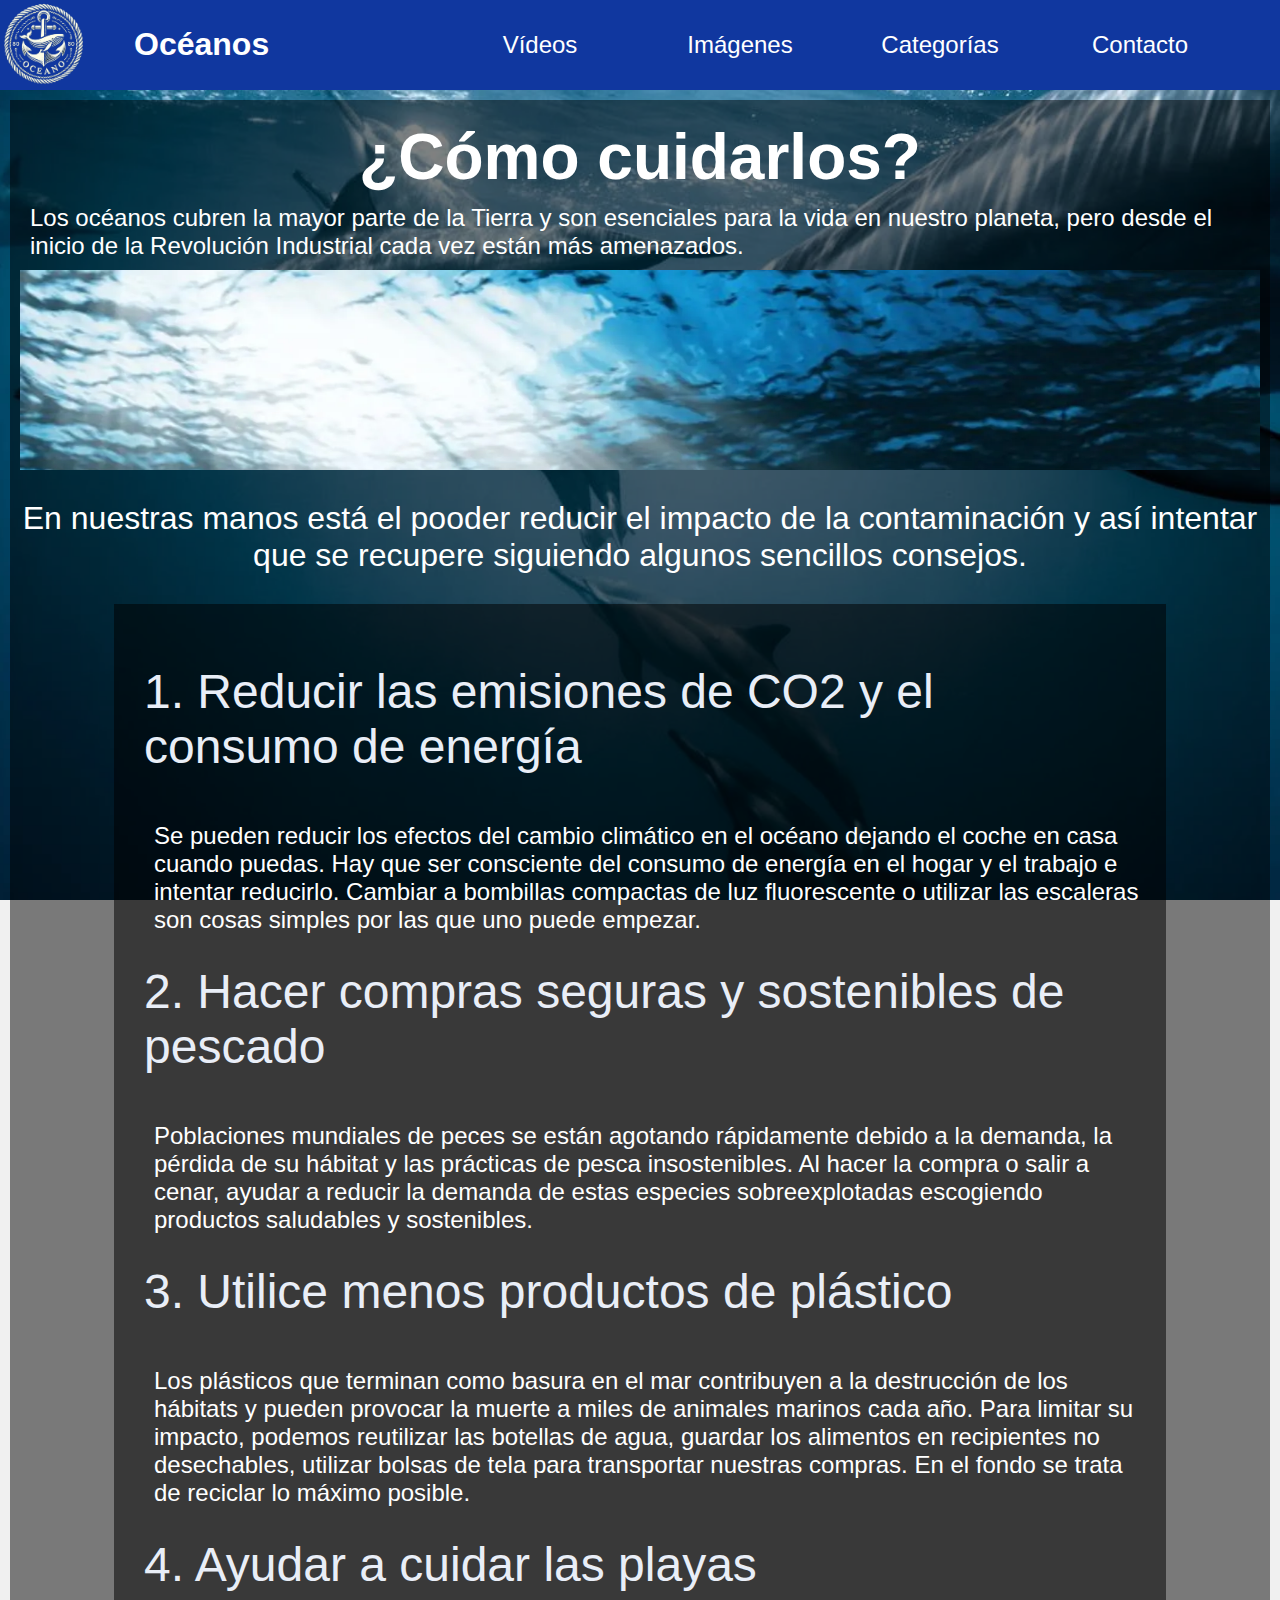
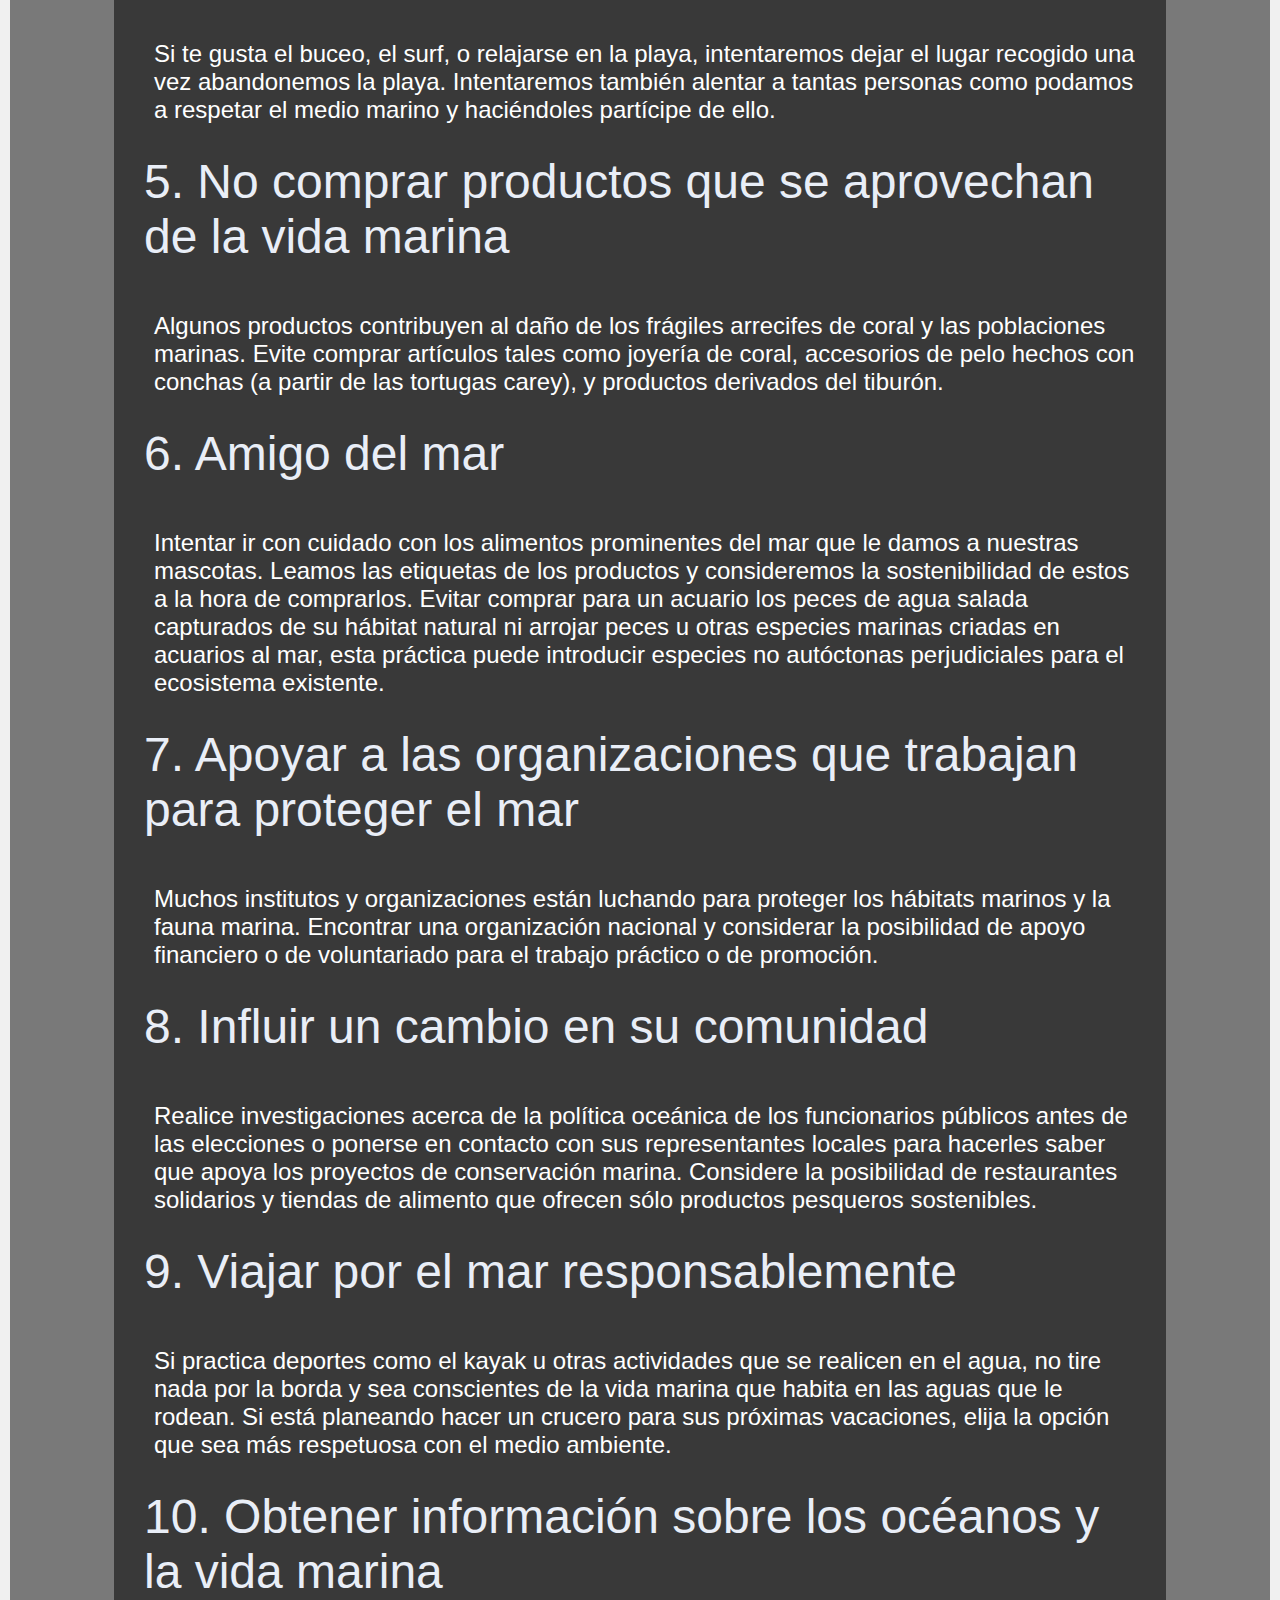
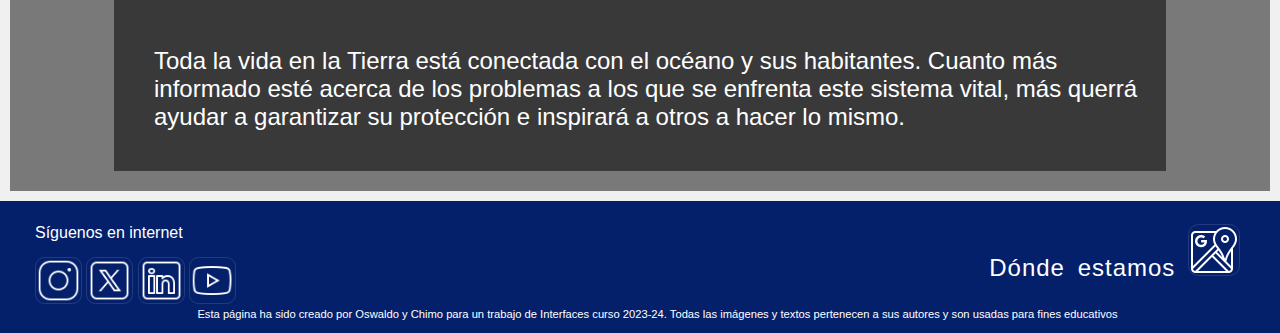
==== commit 2625b38e: "Modificar footer" ====
--- a/como-cuidarlo.html
+++ b/como-cuidarlo.html
@@ -113,7 +113,8 @@
         <img class="logo-social" src="img/twitterx-50.png" alt="RiTwitterXFill" height="45">
         <img class="logo-social" src="img/linkedin-logo-50.png" alt="PhLinkedinLogoFill" height="45">
         <img class="logo-social" src="img/youtube-50.png" alt="MdiYoutube" height="45">
-
+        <p class="descargo">Esta página ha sido creado por Oswaldo y Chimo para un trabajo de Interfaces curso 2023-24. 
+            Todas las imágenes y textos pertenecen a sus autores y son usadas para fines educativos</p>
     </footer>
 
 </body>
--- a/css/style.css
+++ b/css/style.css
@@ -341,6 +341,10 @@
     margin-left: auto;
     margin-right: auto;
 }
+footer .descargo{
+    text-align: center;
+    font-size: 0.7em;
+}
 .ubica{
     float: inline-end;
     padding-right: 40px;
@@ -360,6 +364,8 @@
 .sig{
     padding-top: 22px;
     margin-bottom: 15px;
+    width: 300px;
+    margin-left: 0px;
 }
 .redes-sociales-pie{
     padding-top: 22px;
@@ -508,7 +514,10 @@
     color:#FFF;
 }
 /*Página de contacto*/
-
+.contacto{
+    text-align: center;
+
+}
 .formulario, .mapa{
     display: inline-block;
     width: 45%;
@@ -517,20 +526,39 @@
     color: #f0f8ff;
 }
 .formulario{
-    padding-left: 60px;
+    background-color: #0000007e;
+    margin: 10px;
+    padding: 10px;
+    border-radius: 10px;
+    margin-left: 20px;
+    width: 30%;
+}
+.formulario h2{
+    margin: 10px;
+    width: 100%;
+    font-size: 2em;
+}
+.mapa{
+    margin-bottom: 80px;
+    margin-left: 10%;
+    padding-top: 20px;
+}
+.mapa h2{
+    margin: 10px;
+    width: 100%;
+    font-size: 2em;
+    text-align: center;
 }
 .foto{
-
     margin: 0px auto;
 }
-.foto img, p, h2{
-    width: 100%;
-    margin: auto 8%; 
+.foto img, p{
+    width: 100%;
+    margin: 0px;
 }
 .foto a{
     text-decoration: none;
     background-color: transparent;
-
 }
 .foto span{
     margin:10px;
@@ -552,7 +580,8 @@
 input[type="tel"],
 select,
 input[type="submit"] {
-    width: 100%;
+    display: block;
+    width: 50%;
     padding: 10px;
     margin-bottom: 20px;
     border: 1px solid #ddd;
@@ -560,18 +589,9 @@
     box-sizing: border-box; /* Asegúrate de que padding no afecte el ancho total */
 }
 
-
-input[type="range"] {
-    appearance: none;
-    width: 25px;
-    height: 25px;
-    border-radius: 50%;
-    background: #4CAF50;
-    cursor: pointer;
-}
-
 input[type="radio"],
 input[type="checkbox"] {
+    display: inline-block;
     margin-right: 10px;
 }
 
@@ -586,11 +606,21 @@
     background-color: #1100ff;
 }
 
-/* Estilos para la sección de cuotas */
-/* #cuota_12, #cuota_20, #cuota_40, #cuota_otra {
+.formulario-contacto{
     display: inline-block;
-    margin-right: 10px;
-} */
+    margin: 20px;
+    border: #f0f8ff 1px solid;
+    padding: 10px 30px;
+    text-align: center;
+    border-radius: 3px;
+}
+label{
+    text-align: left;
+}
+.direccion{
+    margin-top: 20px;
+    text-align: left;
+}
 /* Fin página contacto */
 
 /* Página cómo cuidarlos */
